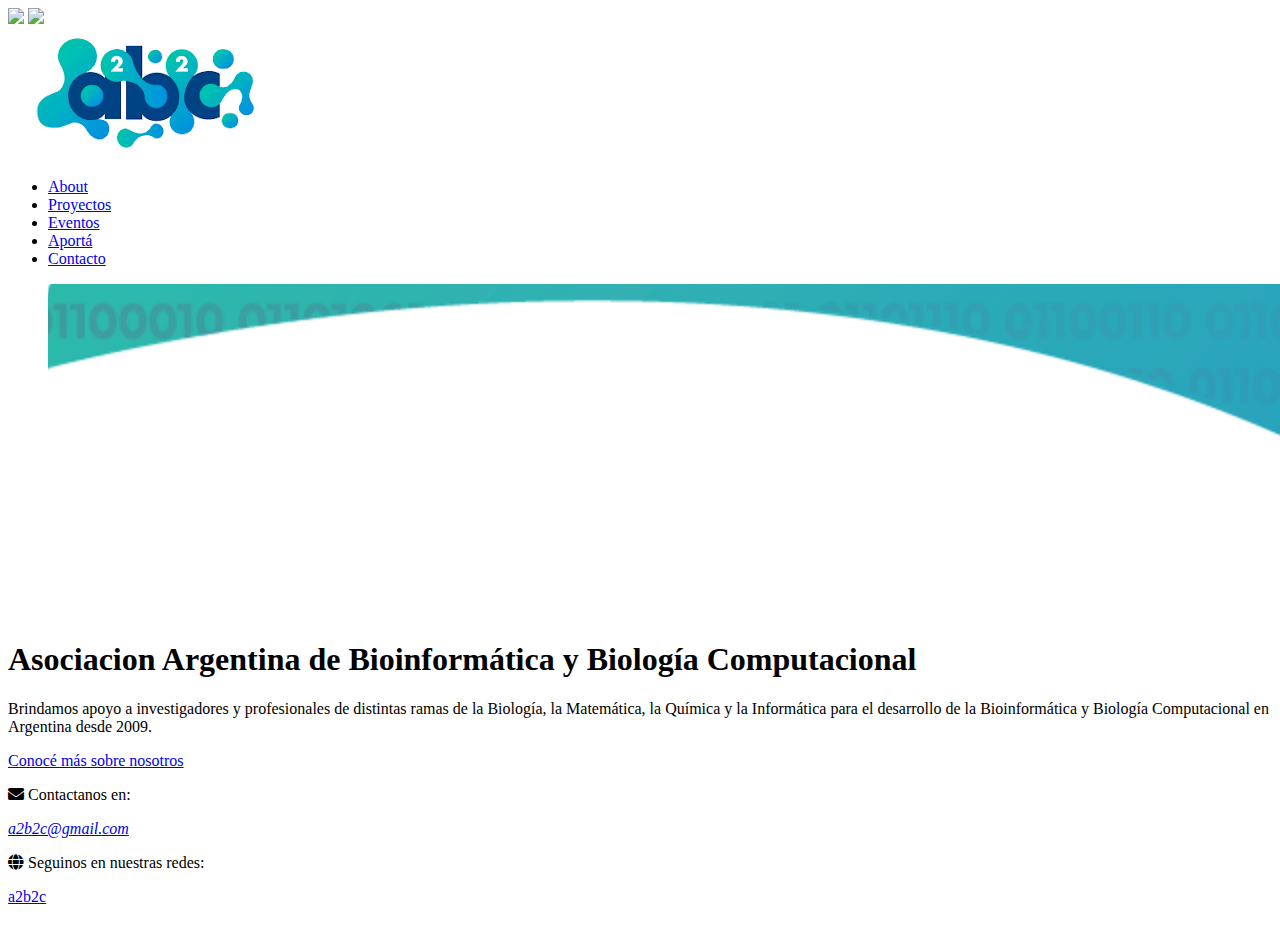
==== events.html @ 48694da6 "events page" ====
<!DOCTYPE html>
<html lang="en">

<head>
    <meta charset='utf-8'>
    <meta http-equiv='X-UA-Compatible' content='IE=edge'>
    <title>A2B2C</title>
    <meta name='viewport' content='width=device-width, initial-scale=1'>
    <link rel='stylesheet' type='text/css' href='./assets/styles/main.css'>
    <link rel='stylesheet' type='text/css' href="./assets/styles/responsive.css">
    <link rel="stylesheet" href="https://cdnjs.cloudflare.com/ajax/libs/font-awesome/5.15.3/css/all.min.css" />
    <script src="assets/js/main.js" type="text/javascript" charset="utf-8" defer></script>
    <script src="https://code.jquery.com/jquery-3.5.1.min.js" integrity="sha256-9/aliU8dGd2tb6OSsuzixeV4y/faTqgFtohetphbbj0=" crossorigin="anonymous"></script>
</head>

<body>
    <nav>
        <div class="header">
            <div class="ham">
                <img src="assets/icon/lista.png" class="ham-list" id="ham-list">
                <img src="assets/icon/close.png" class="cross-icon disable" id="cross-icon">
            </div>
            <div class="items-container">
                <a id="home-button" class="active" href="index.html"><img src="./assets/icons/a2b2c_logo.png"></a>
                <ul class="nav-options" id="nav-options">
                    <li>
                        <a id="whoweare-button" href="about.html">About</a>
                    </li>
                    <li>
                        <a id="projects-button" href="#projects">Proyectos</a>
                    </li>
                    <li>
                        <a id="contact-button" href="#events">Eventos</a>
                    </li>
                    <li>
                        <a id="support-button" href="#support">Aportá</a>
                    </li>
                    <li>
                        <a id="contact-button" href="#contact">Contacto</a>
                    </li>
                </ul>
            </div>
        </div>
    </nav>

    <section class="about">
        <div  class="row">
            <figure class="aboutfigure">
                <img src="./assets/icons/membrete_centrado.png" alt="" class="body-support-img">
            </figure>

            <article class="about-article" class='about'>
                <h1 class="about-h1" >Asociacion Argentina de Bioinformática y Biología Computacional</h1>
                <p>Brindamos apoyo a investigadores y profesionales de distintas ramas de la Biología, la Matemática, la Química y la Informática para el desarrollo de la Bioinformática y Biología Computacional en Argentina desde 2009.</p>
                <a class="about-button" href="about.html" class="about-button">Conocé más sobre nosotros</a>
            </article>

        </div>
    </section>



    <footer class="contact">
        <section class="email">
            <p class="contact-p" ><i class="fas fa-envelope"></i> Contactanos en:</p>
            <address><a href="#">a2b2c@gmail.com</a></address>
        </section>

        <section class="socialmedia">
            <p class="contact-p" ><i class="fas fa-globe"></i> Seguinos en nuestras redes:</p>
            <p class="social-media-link"><a href="https://www.instagram.com/bioinformatica_ar/?hl=es" target="_blank"> a2b2c</a></p>
        </section>
    </footer>
    <svg width="0" height="0">
            <defs>
                <clipPath id="hexagono" clipPathUnits="objectBoundingBox">
                    <polygon points=".25 0, .75 0, 1 .5, .75 1, .25 1, 0 .5" />
                </clipPath>
            </defs>
    </svg>
</body>
</html>
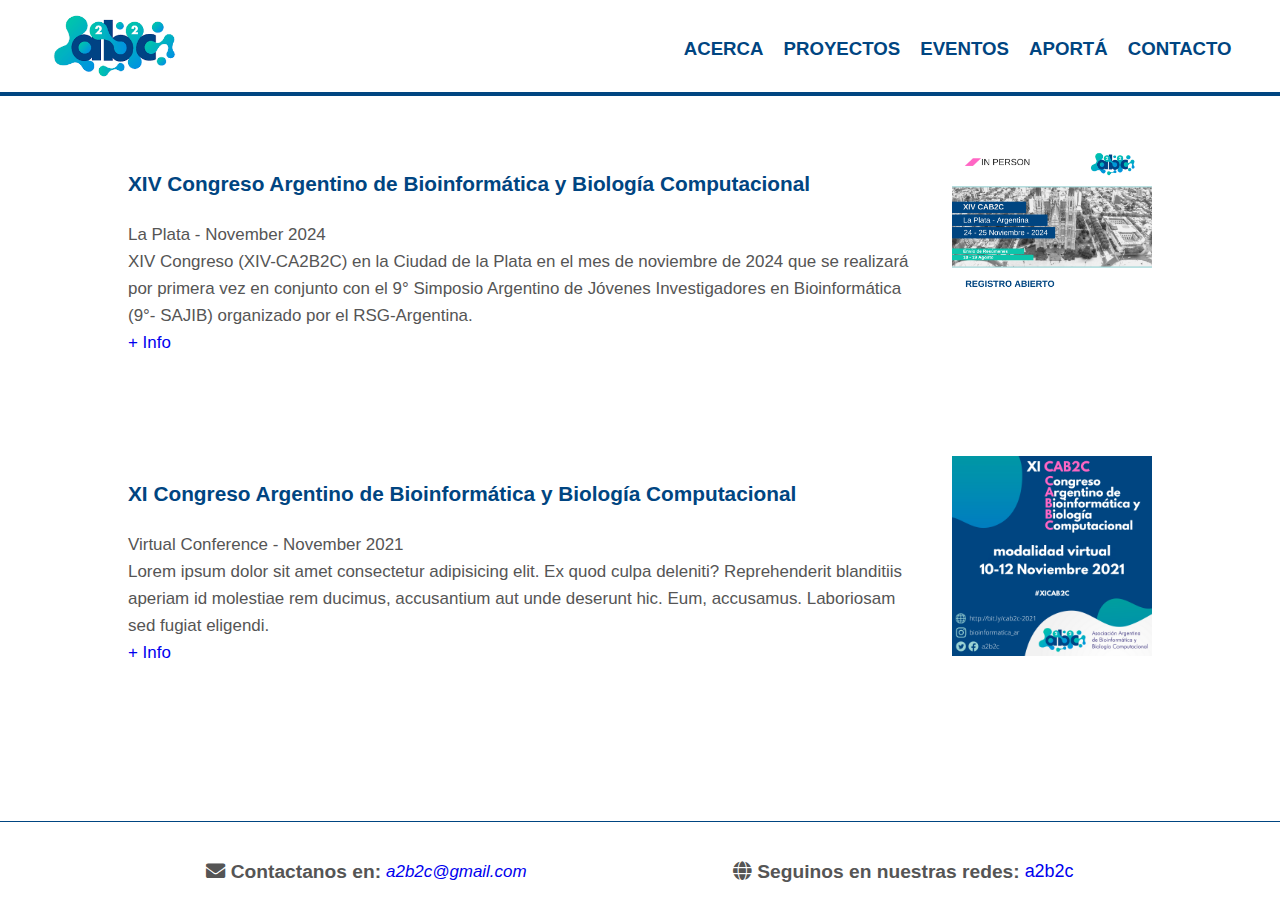
==== commit d2da072a: "fix word" ====
--- a/events.html
+++ b/events.html
@@ -6,8 +6,8 @@
     <meta http-equiv='X-UA-Compatible' content='IE=edge'>
     <title>A2B2C</title>
     <meta name='viewport' content='width=device-width, initial-scale=1'>
-    <link rel='stylesheet' type='text/css' href='./assets/styles/main.css'>
-    <link rel='stylesheet' type='text/css' href="./assets/styles/responsive.css">
+    <link rel='stylesheet' type='text/css' href='/assets/styles/main.css'>
+    <link rel='stylesheet' type='text/css' href="/assets/styles/responsive.css">
     <link rel="stylesheet" href="https://cdnjs.cloudflare.com/ajax/libs/font-awesome/5.15.3/css/all.min.css" />
     <script src="assets/js/main.js" type="text/javascript" charset="utf-8" defer></script>
     <script src="https://code.jquery.com/jquery-3.5.1.min.js" integrity="sha256-9/aliU8dGd2tb6OSsuzixeV4y/faTqgFtohetphbbj0=" crossorigin="anonymous"></script>
@@ -21,10 +21,10 @@
                 <img src="assets/icon/close.png" class="cross-icon disable" id="cross-icon">
             </div>
             <div class="items-container">
-                <a id="home-button" class="active" href="index.html"><img src="./assets/icons/a2b2c_logo.png"></a>
+                <a id="home-button" class="active" href="index.html"><img src="/assets/icons/a2b2c_logo.png"></a>
                 <ul class="nav-options" id="nav-options">
                     <li>
-                        <a id="whoweare-button" href="about.html">About</a>
+                        <a id="whoweare-button" href="index.html">Acerca</a>
                     </li>
                     <li>
                         <a id="projects-button" href="#projects">Proyectos</a>
@@ -43,24 +43,39 @@
         </div>
     </nav>
 
-    <section class="about">
-        <div  class="row">
-            <figure class="aboutfigure">
-                <img src="./assets/icons/membrete_centrado.png" alt="" class="body-support-img">
+    <section class="conferences">
+        <div  class="conferences-row">
+            <article class="conferences-article">
+                <h5 class="conferences-h5" >XIV Congreso Argentino de Bioinformática y Biología Computacional</h5>
+                <p>La Plata - November 2024</p>
+                <p>XIV Congreso (XIV-CA2B2C) en la Ciudad de
+                    la Plata en el mes de noviembre de 2024 que se realizará por primera vez en conjunto con el
+                    9° Simposio Argentino de Jóvenes Investigadores en Bioinformática (9°- SAJIB) organizado
+                    por el RSG-Argentina.</p>
+                <a class="conferences-button" href="/conferences/XIV_CAB2C/XIV_CAB2C.html" class="XIV_CAB2C-button">+ Info</a>
+            </article>
+            
+            <figure class="conferences-figure">
+                <img src="/assets/img/XIV_CAB2C.png" alt="" class="conferences-img">
             </figure>
-
-            <article class="about-article" class='about'>
-                <h1 class="about-h1" >Asociacion Argentina de Bioinformática y Biología Computacional</h1>
-                <p>Brindamos apoyo a investigadores y profesionales de distintas ramas de la Biología, la Matemática, la Química y la Informática para el desarrollo de la Bioinformática y Biología Computacional en Argentina desde 2009.</p>
-                <a class="about-button" href="about.html" class="about-button">Conocé más sobre nosotros</a>
+        </div>
+        <div  class="conferences-row">
+            <article class="conferences-article">
+                <h5 class="conferences-h5" >XI Congreso Argentino de Bioinformática y Biología Computacional</h5>
+                <p>Virtual Conference - November 2021</p>
+                <p>Lorem ipsum dolor sit amet consectetur adipisicing elit. Ex quod culpa deleniti? Reprehenderit blanditiis aperiam id molestiae rem ducimus, accusantium aut unde deserunt hic. Eum, accusamus. Laboriosam sed fugiat eligendi.</p>
+                <a class="conferences-button" href="XIV_CAB2C.html" class="XIV_CAB2C-button">+ Info</a>
             </article>
 
+            <figure class="conferences-figure">
+                <img src="/assets/img/XICAB2B.png" alt="" class="conferences-img">
+            </figure>
         </div>
     </section>
 
 
 
-    <footer class="contact">
+    <footer class="contact subpage-footer">
         <section class="email">
             <p class="contact-p" ><i class="fas fa-envelope"></i> Contactanos en:</p>
             <address><a href="#">a2b2c@gmail.com</a></address>
--- a/assets/styles/main.css
+++ b/assets/styles/main.css
@@ -0,0 +1,296 @@
+
+@import url('https://fonts.google.com/?query=lato&preview.text_type=custom&selection.family=Lato:ital,wght@0,400;1,300;1,400');
+
+* {
+    margin: 0;
+    padding: 0;
+    box-sizing: border-box;
+    position: relative;
+    border: 0 none;
+}
+
+body {
+    color: #666666;
+    font-family: 'Lato', sans-serif;
+    font-weight: normal;
+    margin: 0;
+    overflow-x: hidden;
+    background-color: rgb(255, 255, 255);
+    width: 100vw;
+    height: 100vh;
+    display: flex;
+    flex-direction: column;
+}
+
+h1 {
+    line-height: 1.25em;
+    font-size: 3em;
+    color: #004581;
+    text-align: center;
+    font-weight: bold;
+    margin-bottom: 30px;
+    width: 100%;
+}
+
+h2 {
+    line-height: 45px;
+    font-size: 2.5em;
+    color: #004581;
+    text-align: center;
+    margin-bottom: 20px;
+}
+
+h3 {
+    font-size: 2.3em;
+    text-align: center;
+}
+
+h4 {
+    font-size: 2em;
+    text-align: center;
+}
+
+h5 {
+    font-size: 1.3em;
+    color: #004581;
+    margin: 2vw 0;
+}
+
+h6 {
+    font-size: 1.2em;
+    text-align: center;
+}
+
+p,
+li {
+    font-size: 1.06em;
+    color: rgb(85, 85, 85);
+    line-height: 27px;
+    text-align: center;
+    list-style-type: none;
+}
+
+a {
+    text-decoration: none;
+    font-size: 1.06em;
+    line-height: 27px;
+    text-align: center;
+}
+
+.disable {
+    display: none;
+}
+
+
+/*----------------------------- nav bar -----------------------------*/
+
+
+/*https://itnext.io/how-to-create-a-responsive-navigation-bar-with-html-css-and-jquery-step-by-step-tutorial-9c780b58479f*/
+
+nav {
+    display: flex;
+    flex-direction: row;
+    align-items: flex-start;
+    margin: 0;
+    height: 8vh;
+    width: 100%;
+    background: #f3f2f2;
+    margin: 10px 0;
+}
+
+.logofigure {
+    margin: 0 3vw;
+}
+
+.logofigure img {
+    width: auto;
+    height: 5vh;
+    margin-top: 2%;
+}
+
+.arrowfigure {
+    margin: 0px -1px 0px 0px;
+}
+
+.arrowfigure img {
+    height: 5vh;
+}
+
+.header {
+    background-color: white;
+    width: 100%;
+    display: flex;
+    align-items: center;
+}
+
+.items-container{
+    display: flex;
+    justify-content: space-between;
+    width: 100%;
+    padding: 0 3%;
+
+}
+nav ul {
+    display: flex;
+    align-items: center;
+    text-transform: uppercase;
+    margin: 0;
+}
+
+nav li {
+    list-style-type: none;
+    margin: 0 10px;
+    line-height: 18px;
+}
+
+nav a {
+    color: #004581;
+    font-size: 1.1em;
+    font-weight: bold;
+    line-height: 1.44em;
+}
+
+nav img {
+    height: 8vh;
+    margin: 0;
+    top: 0;
+}
+
+
+.active {
+    color: #e7d4f9;
+}
+
+.lang-imige-mobile {
+    display: none;
+}
+
+.ham {
+    display: none;
+}
+
+
+
+/*----------------------------- ABOUT -----------------------------*/
+
+.row {
+    display: flex;
+    padding: 0;
+    margin: 0 10vh;
+    align-items: center;
+    justify-content: center;
+    flex-direction: column;
+    width: 100%;
+}
+
+.about {
+    padding: 0 0;
+    text-align: center;
+    display: flex;
+    flex-direction: column;
+    align-items: center;
+    width: 100%;
+    flex-grow: 1;
+}
+
+.about-article {
+    display: flex;
+    flex-direction: column;
+    text-align: center;
+    align-items: center;
+    margin-top: -5px;
+    padding: 0 15%;
+    width: 100%;
+}
+
+.about-article p {
+    font-size: 1.3em;
+}
+
+.aboutfigure img {
+    z-index: -1;
+    width: 100vw;
+}
+
+.about-button{
+    background-color: #2bb9ab;
+    width: 260px;
+    height: 43px;
+    display: block;
+    color: white;
+    font-weight: bold;
+    padding: 5px 0px;
+    border-radius: 12px;
+    margin-top: 40px;
+}
+
+
+footer {
+    display: flex;
+    align-items: flex-end;
+    justify-content: space-evenly;
+    height: 8vh;
+    margin: 15px;
+}
+
+.contact-p {
+    font-size: larger;
+    font-weight: bold;
+}
+
+.email, .socialmedia {
+    display: flex;
+    flex-wrap: wrap;
+    justify-items: center;
+    text-align: center;
+    justify-content: center;
+}
+
+.email address {
+    margin-left: 5px;
+}
+
+.social-media-link {
+    margin-left: 5px;
+}
+
+.medialinks {
+    display: flex;
+    flex-wrap: wrap;
+    justify-content: space-evenly;
+}
+
+
+/*----------------------------- CONFERENCE -----------------------------*/
+.conferences {
+    height: 90%;
+    border-top: 4px solid #004581;
+}
+
+.conferences-row {
+    display: flex;
+    flex-direction: row;
+    justify-content: space-around;
+    width: 100%;
+    padding: 50px 10%;
+}
+
+.conferences-article {
+    padding-right: 3%;
+}
+
+.conferences-img {
+    width: 200px;
+}
+
+.conferences-row p {
+    font-size: 1.06em;
+    text-align: left;
+}
+
+
+.subpage-footer {
+    width: 100%;
+    border-top: 1px solid #004581;
+    margin-left: 0;
+}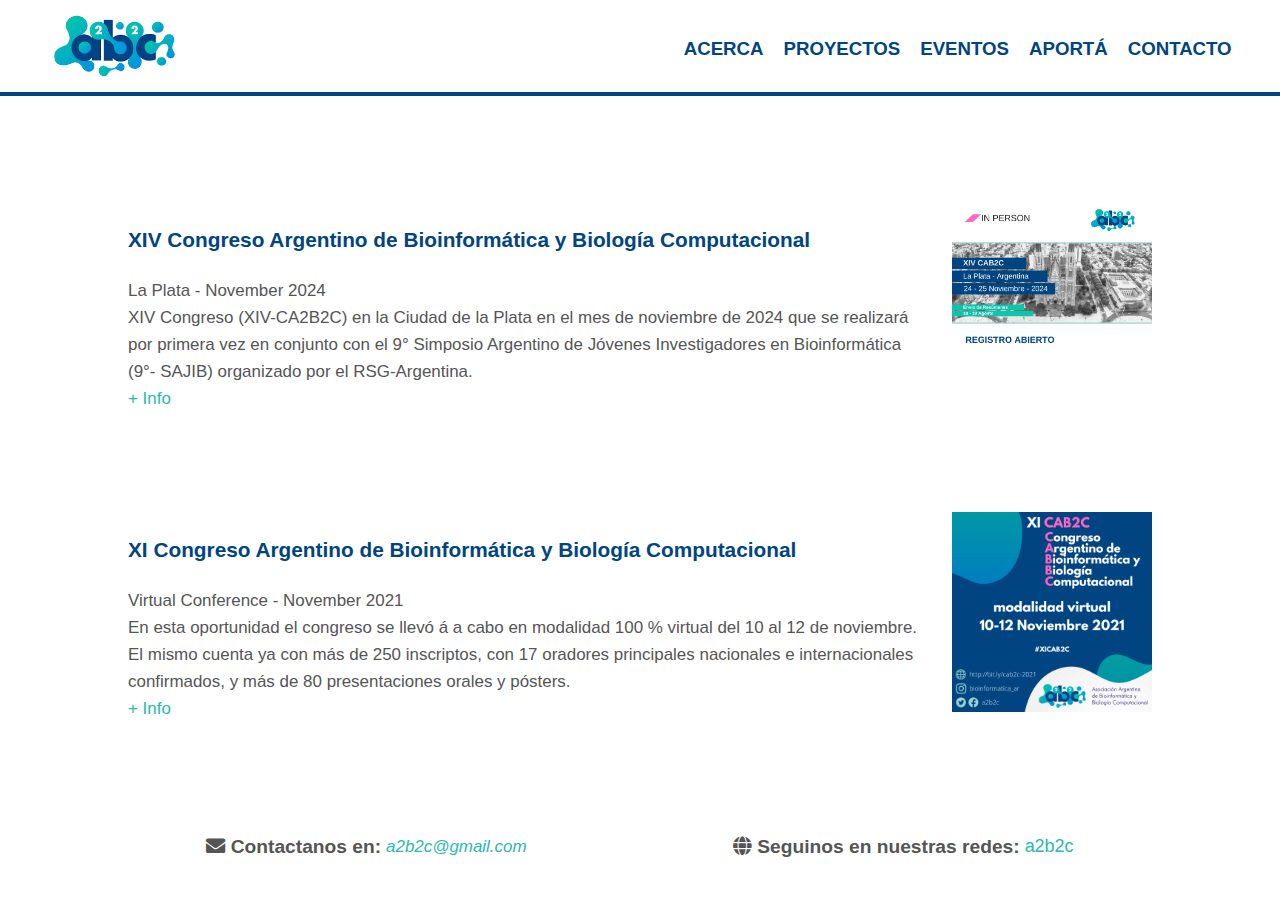
==== commit ab693c63: "fix conference layout" ====
--- a/events.html
+++ b/events.html
@@ -6,10 +6,10 @@
     <meta http-equiv='X-UA-Compatible' content='IE=edge'>
     <title>A2B2C</title>
     <meta name='viewport' content='width=device-width, initial-scale=1'>
-    <link rel='stylesheet' type='text/css' href='/assets/styles/main.css'>
-    <link rel='stylesheet' type='text/css' href="/assets/styles/responsive.css">
+    <link rel='stylesheet' type='text/css' href="./assets/styles/main.css">
+    <link rel='stylesheet' type='text/css' href="./assets/styles/responsive.css">
     <link rel="stylesheet" href="https://cdnjs.cloudflare.com/ajax/libs/font-awesome/5.15.3/css/all.min.css" />
-    <script src="assets/js/main.js" type="text/javascript" charset="utf-8" defer></script>
+    <script src="./assets/js/main.js" type="text/javascript" charset="utf-8" defer></script>
     <script src="https://code.jquery.com/jquery-3.5.1.min.js" integrity="sha256-9/aliU8dGd2tb6OSsuzixeV4y/faTqgFtohetphbbj0=" crossorigin="anonymous"></script>
 </head>
 
@@ -17,11 +17,11 @@
     <nav>
         <div class="header">
             <div class="ham">
-                <img src="assets/icon/lista.png" class="ham-list" id="ham-list">
-                <img src="assets/icon/close.png" class="cross-icon disable" id="cross-icon">
+                <img src="./assets/icon/lista.png" class="ham-list" id="ham-list">
+                <img src="./assets/icon/close.png" class="cross-icon disable" id="cross-icon">
             </div>
             <div class="items-container">
-                <a id="home-button" class="active" href="index.html"><img src="/assets/icons/a2b2c_logo.png"></a>
+                <a id="home-button" class="active" href="./index.html"><img src="./assets/icons/a2b2c_logo.png"></a>
                 <ul class="nav-options" id="nav-options">
                     <li>
                         <a id="whoweare-button" href="index.html">Acerca</a>
@@ -43,7 +43,7 @@
         </div>
     </nav>
 
-    <section class="conferences">
+    <main class="conferences">
         <div  class="conferences-row">
             <article class="conferences-article">
                 <h5 class="conferences-h5" >XIV Congreso Argentino de Bioinformática y Biología Computacional</h5>
@@ -52,30 +52,30 @@
                     la Plata en el mes de noviembre de 2024 que se realizará por primera vez en conjunto con el
                     9° Simposio Argentino de Jóvenes Investigadores en Bioinformática (9°- SAJIB) organizado
                     por el RSG-Argentina.</p>
-                <a class="conferences-button" href="/conferences/XIV_CAB2C/XIV_CAB2C.html" class="XIV_CAB2C-button">+ Info</a>
+                <a class="conferences-button" href="./conferences/XIV_CAB2C/XIV_CAB2C.html" class="XIV_CAB2C-button">+ Info</a>
             </article>
             
             <figure class="conferences-figure">
-                <img src="/assets/img/XIV_CAB2C.png" alt="" class="conferences-img">
+                <img src="./assets/img/XIV_CAB2C.png" alt="" class="conferences-img">
             </figure>
         </div>
         <div  class="conferences-row">
             <article class="conferences-article">
                 <h5 class="conferences-h5" >XI Congreso Argentino de Bioinformática y Biología Computacional</h5>
                 <p>Virtual Conference - November 2021</p>
-                <p>Lorem ipsum dolor sit amet consectetur adipisicing elit. Ex quod culpa deleniti? Reprehenderit blanditiis aperiam id molestiae rem ducimus, accusantium aut unde deserunt hic. Eum, accusamus. Laboriosam sed fugiat eligendi.</p>
-                <a class="conferences-button" href="XIV_CAB2C.html" class="XIV_CAB2C-button">+ Info</a>
+                <p> En esta oportunidad el congreso se llevó á a cabo en modalidad 100 % virtual del 10 al 12 de noviembre. El mismo cuenta ya con más de 250 inscriptos, con 17 oradores principales nacionales e internacionales confirmados,  y más de 80 presentaciones orales y pósters.</p>
+                <a class="conferences-button" href="http://3.13.151.78/XICA2B2C/" class="XIV_CAB2C-button">+ Info</a>
             </article>
 
             <figure class="conferences-figure">
-                <img src="/assets/img/XICAB2B.png" alt="" class="conferences-img">
+                <a href="http://3.13.151.78/XICA2B2C/"><img src="./assets/img/XICAB2B.png" alt="" class="conferences-img"></a>
             </figure>
         </div>
-    </section>
+    </main>
 
 
 
-    <footer class="contact subpage-footer">
+    <footer class="footer">
         <section class="email">
             <p class="contact-p" ><i class="fas fa-envelope"></i> Contactanos en:</p>
             <address><a href="#">a2b2c@gmail.com</a></address>
--- a/assets/styles/main.css
+++ b/assets/styles/main.css
@@ -26,7 +26,7 @@
     line-height: 1.25em;
     font-size: 3em;
     color: #004581;
-    text-align: center;
+    text-align: left;
     font-weight: bold;
     margin-bottom: 30px;
     width: 100%;
@@ -36,18 +36,18 @@
     line-height: 45px;
     font-size: 2.5em;
     color: #004581;
-    text-align: center;
+    text-align: left;
     margin-bottom: 20px;
 }
 
 h3 {
     font-size: 2.3em;
-    text-align: center;
+    text-align: left;
 }
 
 h4 {
     font-size: 2em;
-    text-align: center;
+    text-align: left;
 }
 
 h5 {
@@ -58,7 +58,7 @@
 
 h6 {
     font-size: 1.2em;
-    text-align: center;
+    text-align: left;
 }
 
 p,
@@ -170,6 +170,11 @@
 }
 
 
+main {
+    flex-grow: 1;
+    width: 100%;
+    padding: 0 0;
+}
 
 /*----------------------------- ABOUT -----------------------------*/
 
@@ -184,13 +189,10 @@
 }
 
 .about {
-    padding: 0 0;
-    text-align: center;
-    display: flex;
-    flex-direction: column;
-    align-items: center;
-    width: 100%;
-    flex-grow: 1;
+    text-align: center;
+    display: flex;
+    flex-direction: column;
+    align-items: center;
 }
 
 .about-article {
@@ -227,10 +229,10 @@
 
 footer {
     display: flex;
-    align-items: flex-end;
+    align-items: center;
     justify-content: space-evenly;
-    height: 8vh;
-    margin: 15px;
+    height: 12vh;
+    margin-top: 15px;
 }
 
 .contact-p {
@@ -262,8 +264,12 @@
 
 
 /*----------------------------- CONFERENCE -----------------------------*/
+.conferences-body {
+    height: 100%;
+}
+
 .conferences {
-    height: 90%;
+    padding-top: 56px;
     border-top: 4px solid #004581;
 }
 
@@ -288,9 +294,92 @@
     text-align: left;
 }
 
+/*----------------------------- CONFERENCE MAIN PAGE-----------------------------*/
 
 .subpage-footer {
     width: 100%;
+    height: 12hv;
     border-top: 1px solid #004581;
     margin-left: 0;
+    background-color: #004581;
+}
+
+
+.subpage-footer p,a {
+    color: #2bb9ab;
+    justify-content: left;
+}
+
+.main-banner, .commitee-section {
+    display: flex;
+    flex-direction: column;
+    justify-content: left;
+    align-items: flex-start;
+}
+
+.main-banner button {
+    background-color: #FF66C4;
+    width: 10rem;
+    height: 3rem;
+    border-radius: 20px;
+    margin-top: 25px;
+    font-size: 1rem;
+    color: #f3f2f2;
+}
+
+.main-banner button:hover {
+    background-color: #FF66C4; 
+    color: #4a89aa;
+}
+
+.conference-banner {
+    width: 389px;
+}
+
+.sponsors-row {
+    display: flex;
+    flex-direction: column;
+    width: 100%;
+    padding: 112px 16%;
+}
+
+.sponsor-logos {
+    display: flex;
+    flex-wrap: wrap;
+    justify-items: center;
+}
+
+.sponsor-logos img {
+    width: 273px;
+    height: 134px;
+}
+
+
+#small-logo {
+    width: 230px;
+    height: 90px;
+}
+
+.commitee-section {
+    padding: 61px 10%;
+}
+
+.committes-div {
+    padding: 56px 0;
+    text-align: left;
+}
+
+.committes-div p {
+    text-align: left;
+}
+
+.commitee-list {
+    display: flex;
+    flex-direction: column;
+    justify-content: left;
+    align-items: flex-start;
+}
+
+.mapouter {
+    margin-top: 15px;
 }--- a/assets/styles/responsive.css
+++ b/assets/styles/responsive.css
@@ -0,0 +1,51 @@
+@media screen and (max-width: 800px){
+    h1, h5, h6 {
+        text-align: center;
+    }
+
+    nav {
+        margin: 8px 0;
+    }
+    
+    nav ul {
+        margin: 0;
+        flex-wrap: wrap;
+        width: 63%;
+    }
+
+    .about {
+        margin: 0;
+        padding: 0 2vw;
+    }
+    
+    .about-article {
+        margin-top: 20vh;
+        padding: 0 2vw;
+        height: 90vh;
+    }
+
+    .body-support-img {
+        display: none;
+    }
+
+    footer {
+        align-items: center;
+        flex-direction: column;
+        gap: 10px;
+        padding: 20px;
+    }
+
+    .conference-banner {
+        display: none;
+    }
+
+    .main-banner {
+        justify-content: center;
+        align-items: center;
+    }
+
+    .subpage-footer p,a {
+        justify-content: center;
+    }
+
+}